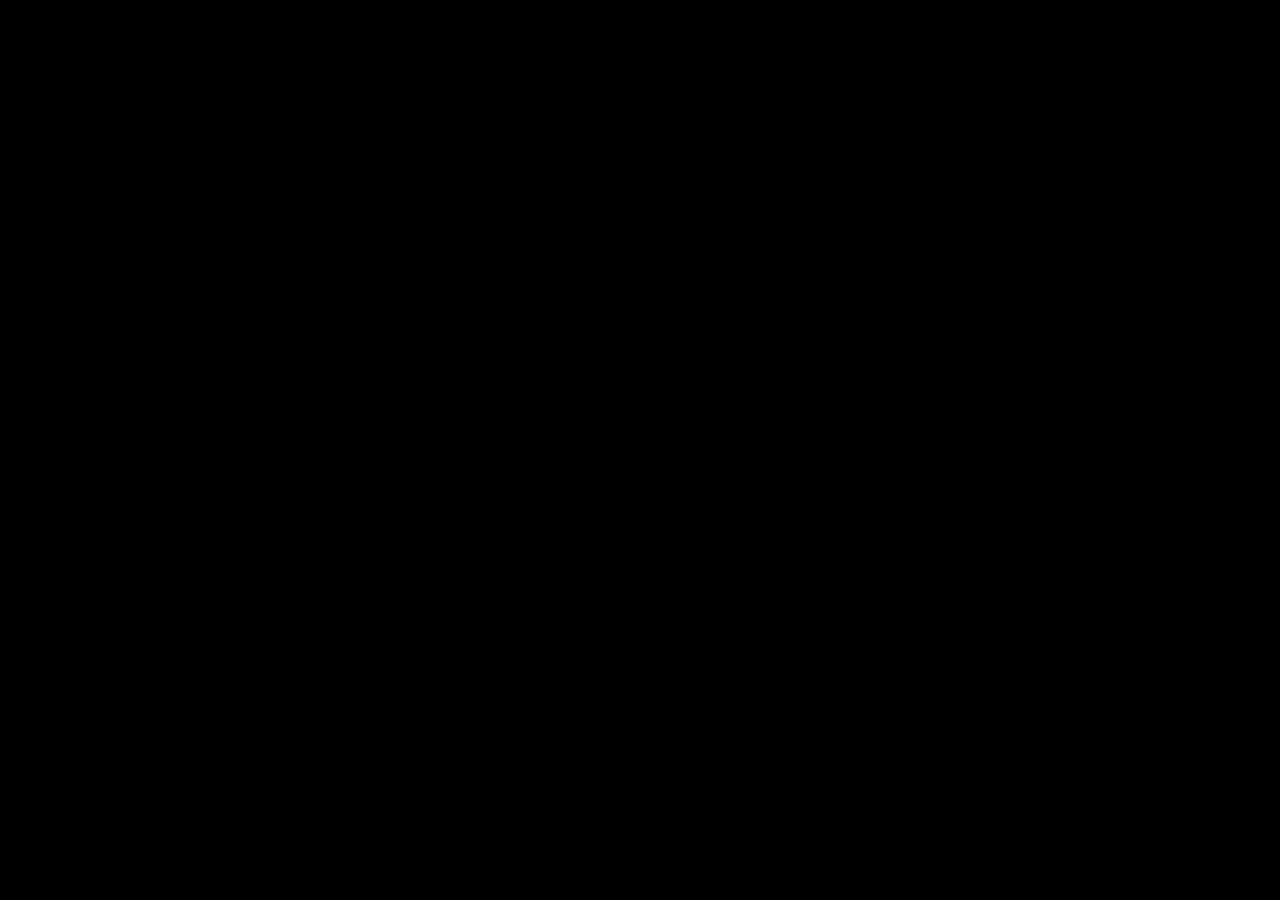
==== index.html @ bcbf8d5a "created index.html with base structur, SEO meta tags, title, favicon and link tag with href to the c" ====
<!DOCTYPE html>
<html lang="en">

    <head>        
        <meta charset="UTF-8">
        <meta name="viewport" content="width=device-width, initial-scale=1.0">
        <meta http-equiv="X-UA-Compatible" content="IE=edge">
        <!-- SEO -->
        <meta name="description" content="a simple reaction and skill online ball game">
        <meta name="keywords" content="game, ball, bounce ball game, game app, reaction, online game">
        <meta name="author" content="Puks's WebGames">
        <title>Bounce Ball | A Classic Online Ball Game</title>

        <!-- Favicon -->
        <link rel="icon" type="image/png" sizes="64x64" href="assets/img/favicon/BounceBall.png"/>                
        <!-- CSS stylesheet -->    
        <link rel="stylesheet" type="text/css" href="assets/css/style.css">        
    </head>

    <body>    
                    
    </body>
</html>
---- assets/css/style.css ----
/*BASE*/
* {
box-sizing: border-box;
padding: 0;
margin: 0;
}

html {
font-size: 100%;
font-family: Arial, Helvetica, sans-serif;
}

body {    
background-color: black;        
}

a {
color: inherit;
text-decoration: none;
}
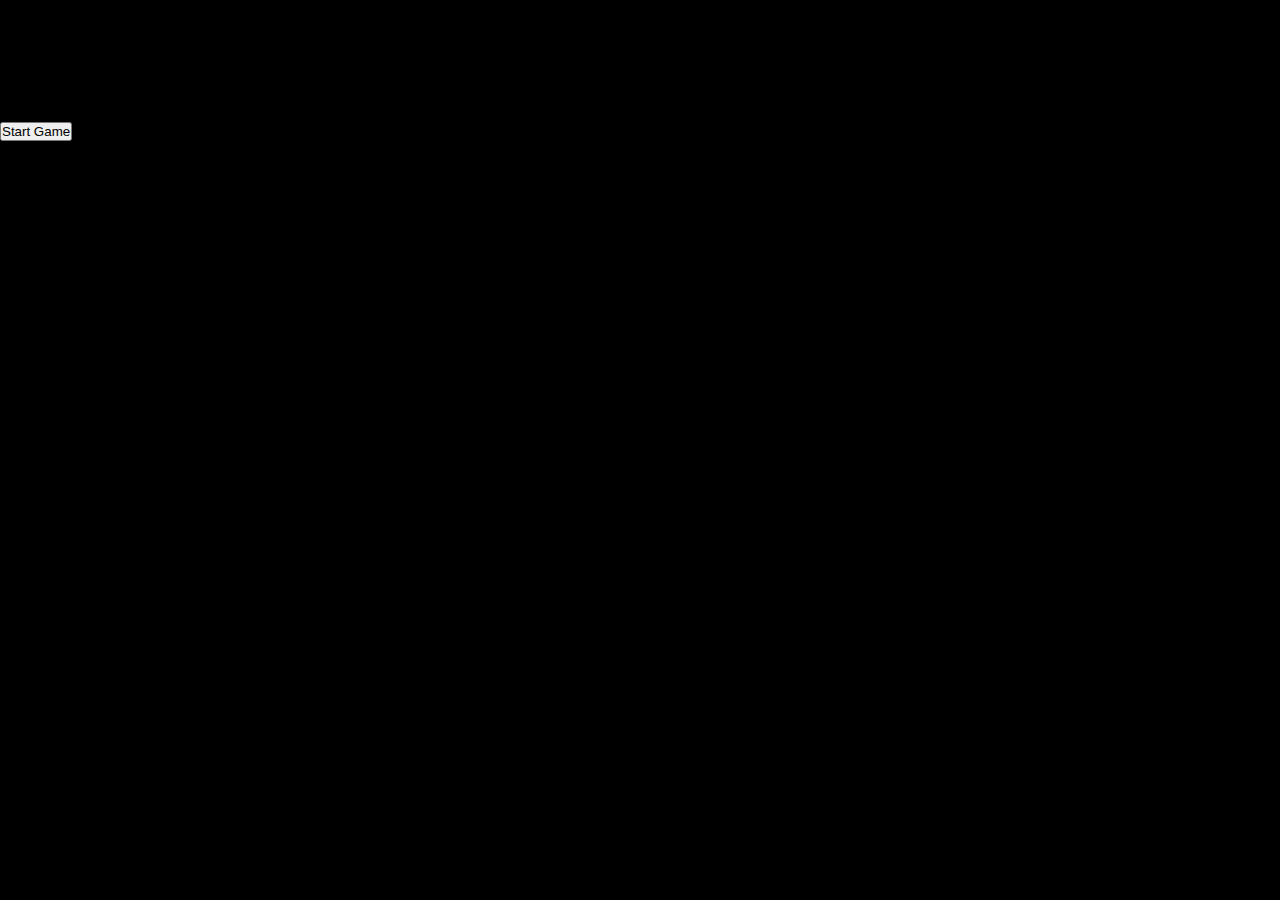
==== commit 83736056: "created main section with a container div, a titel, content and a button with href to the game" ====
--- a/index.html
+++ b/index.html
@@ -17,7 +17,24 @@
         <link rel="stylesheet" type="text/css" href="assets/css/style.css">        
     </head>
 
-    <body>    
-                    
+    <body>
+        <main class="">            
+            <div class="container">                                   
+                <h2 class="heading">Bounce Ball<br>Game</h2>
+                <h3 class="text">
+                    A ball is falling from the top to the bottom of the game box.
+                    The game is over when the ball hits the bottom or the top of the game box.
+                    You can click on the whole game box field to stop the ball from falling,
+                    but be carefull that the ball is not hitting the top, because the ball is bouncing up
+                    by every click.                   
+                </h3>
+                <!-- Start Game Button -->                
+                <button class="button">
+                    <a href="game.html" aria-label="Start Game">
+                        Start Game
+                    </a>
+                </button>                
+            </div>                      
+        </main>                    
     </body>
 </html>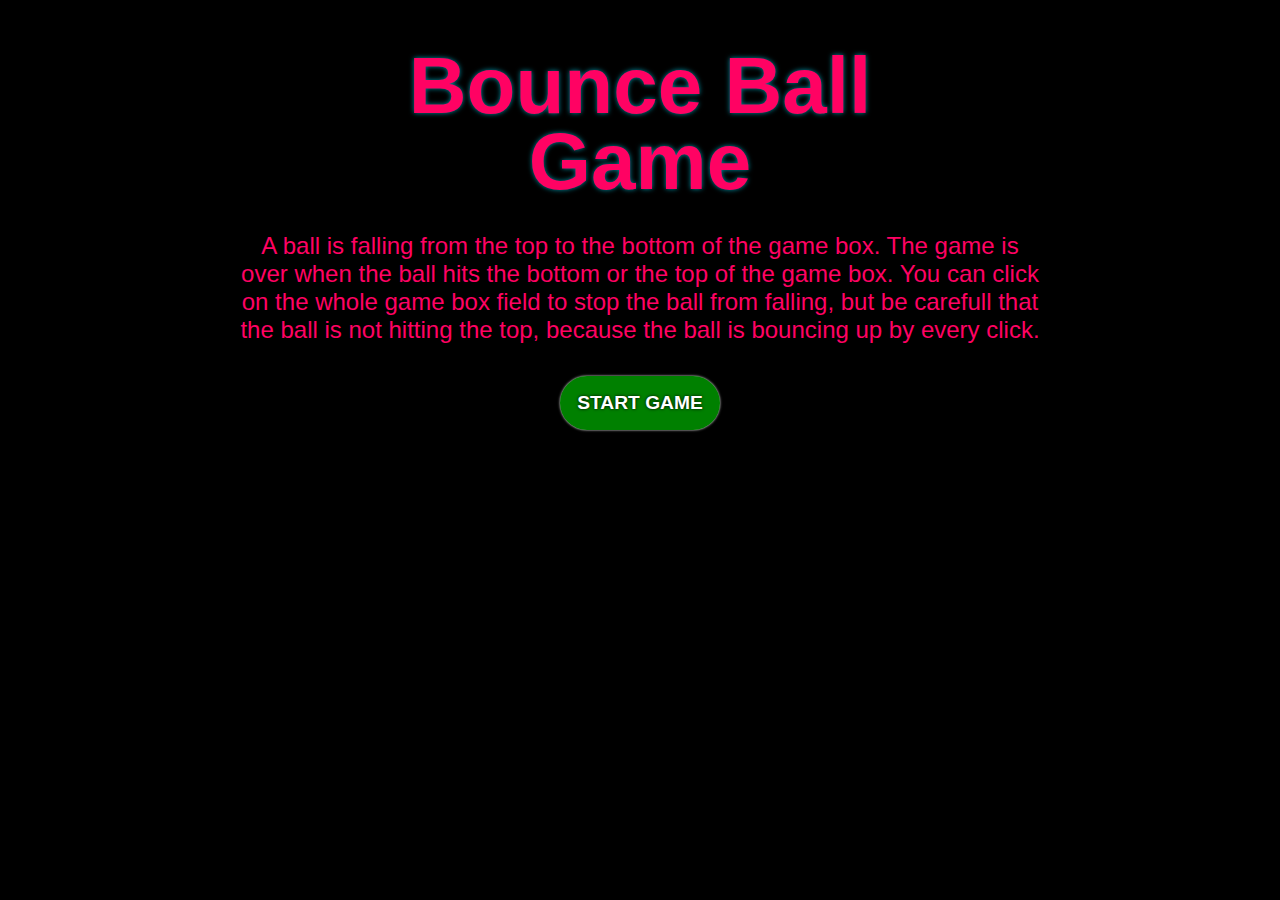
==== commit ad623bcc: "styled the index.html, button has a base class and extra class, a container class, a style class for" ====
--- a/index.html
+++ b/index.html
@@ -18,10 +18,10 @@
     </head>
 
     <body>
-        <main class="">            
+        <main class="intro">            
             <div class="container">                                   
-                <h2 class="heading">Bounce Ball<br>Game</h2>
-                <h3 class="text">
+                <h2 class="intro__heading">Bounce Ball<br>Game</h2>
+                <h3 class="intro__text">
                     A ball is falling from the top to the bottom of the game box.
                     The game is over when the ball hits the bottom or the top of the game box.
                     You can click on the whole game box field to stop the ball from falling,
@@ -29,7 +29,7 @@
                     by every click.                   
                 </h3>
                 <!-- Start Game Button -->                
-                <button class="button">
+                <button class="button button--green">
                     <a href="game.html" aria-label="Start Game">
                         Start Game
                     </a>
--- a/assets/css/style.css
+++ b/assets/css/style.css
@@ -17,4 +17,57 @@
 a {
 color: inherit;
 text-decoration: none;
+}
+
+/*COMPONENTS*/
+/*button*/
+.button {
+    display: inline-block;  
+    padding: 0.5rem 0.6rem;
+    margin-bottom: 2rem;   
+    color: white;
+    font-size: 1.2rem;
+    font-weight: bold;  
+    text-transform: uppercase;
+    text-shadow: 0 0 0.2rem black;    
+    border-radius: 2rem;
+    box-shadow: 0 0 0.15rem white;
+    cursor: pointer;
+}
+
+.button--green {
+    background-color: green;
+    border: 0.5rem solid green;
+    border-radius: 2rem;  
+}
+.button--green:hover {
+    background-color: rgb(4, 179, 4);
+}
+
+/*LAYOUT*/
+/*container*/
+.container {  
+    max-width: 50rem;/*720px*/
+    margin: 0px auto;   
+}
+
+/*PAGES*/
+/*Intro*/
+.intro {
+    color: rgb(255, 2, 99);   
+    text-align: center;   
+}
+
+.intro__heading {
+    margin: 3rem 0 2rem 0;
+    font-size: 5rem;
+    text-shadow: 0 0 0.3rem rgb(0, 141, 160);
+    line-height: 0.95;    
+}
+
+.intro__text {
+    margin-top: 0;
+    margin-bottom: 2rem;
+    font-size: 1.5rem;
+    font-weight: 250;  
 }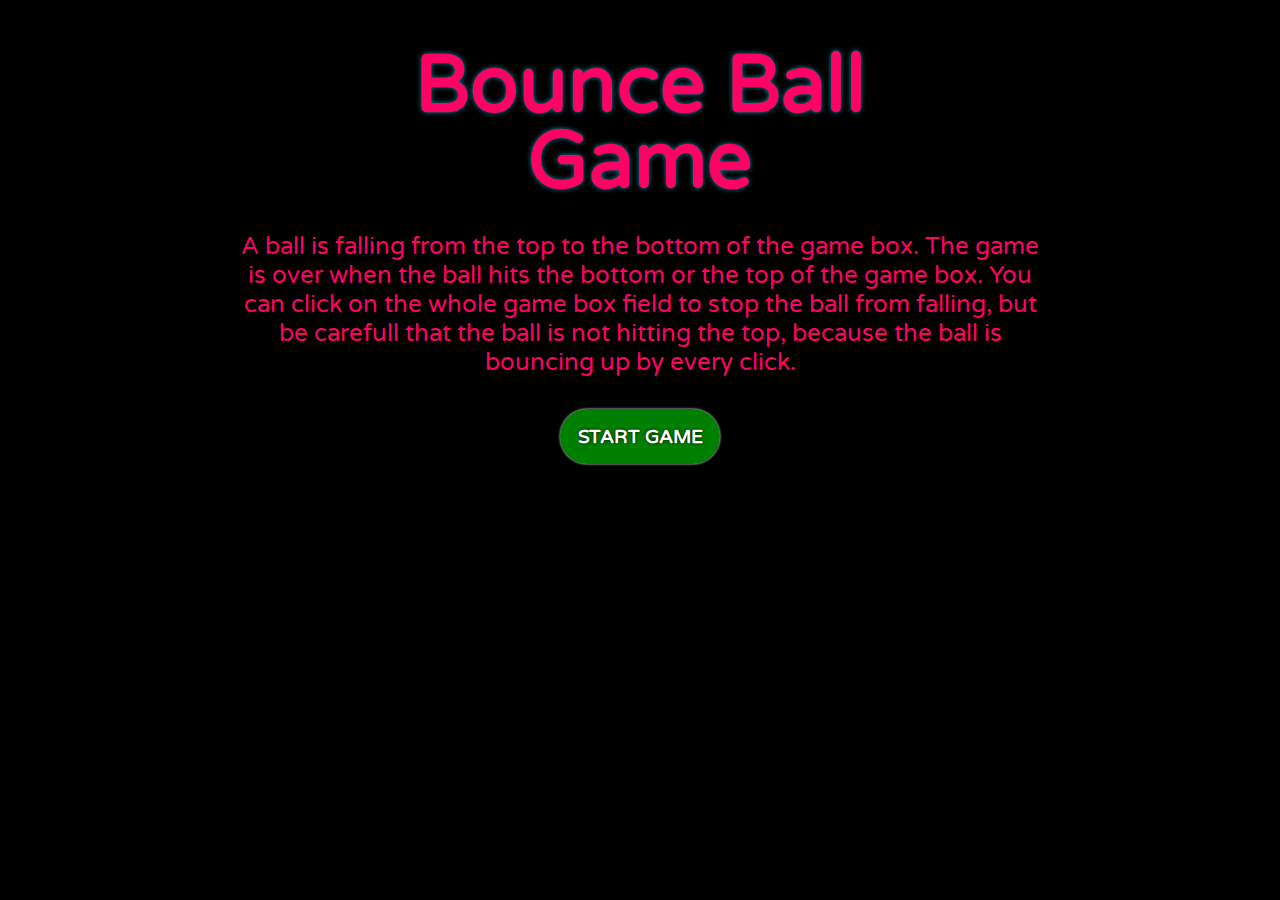
==== commit a0a054c9: "changed the font family to give the letters a rounder look, added google fonts link to the head tag," ====
--- a/index.html
+++ b/index.html
@@ -12,7 +12,10 @@
         <title>Bounce Ball | A Classic Online Ball Game</title>
 
         <!-- Favicon -->
-        <link rel="icon" type="image/png" sizes="64x64" href="assets/img/favicon/BounceBall.png"/>                
+        <link rel="icon" type="image/png" sizes="64x64" href="assets/img/favicon/BounceBall.png"/>
+        <!-- Google Fonts -->
+        <link rel="preconnect" href="https://fonts.gstatic.com">
+        <link href="https://fonts.googleapis.com/css2?family=Varela+Round&display=swap" rel="stylesheet">                
         <!-- CSS stylesheet -->    
         <link rel="stylesheet" type="text/css" href="assets/css/style.css">        
     </head>
@@ -21,19 +24,17 @@
         <main class="intro">            
             <div class="container">                                   
                 <h2 class="intro__heading">Bounce Ball<br>Game</h2>
-                <h3 class="intro__text">
+                <p class="intro__text">
                     A ball is falling from the top to the bottom of the game box.
                     The game is over when the ball hits the bottom or the top of the game box.
                     You can click on the whole game box field to stop the ball from falling,
                     but be carefull that the ball is not hitting the top, because the ball is bouncing up
                     by every click.                   
-                </h3>
-                <!-- Start Game Button -->                
-                <button class="button button--green">
-                    <a href="game.html" aria-label="Start Game">
-                        Start Game
-                    </a>
-                </button>                
+                </p>
+                <!-- Start Game Button -->                                
+                <a class="button button--green" type="button" href="game.html" aria-label="Start Game">
+                    Start Game
+                </a>                                
             </div>                      
         </main>                    
     </body>
--- a/assets/css/style.css
+++ b/assets/css/style.css
@@ -7,11 +7,13 @@
 
 html {
 font-size: 100%;
-font-family: Arial, Helvetica, sans-serif;
+font-family: 'Varela Round', sans-serif;
 }
 
 body {    
-background-color: black;        
+background-color: black;
+margin-top: 1rem; 
+/*margin top to give the gamefield a gap at the top*/        
 }
 
 a {
@@ -44,6 +46,27 @@
     background-color: rgb(4, 179, 4);
 }
 
+.button--red {
+    background-color: #c50021;
+    border: 0.4rem solid #c50021;
+    border-radius: 2rem;  
+}
+.button--red:hover {
+    background-color: #e71135;
+}
+
+.button--error {
+    color: black;
+    text-shadow: 0 0 0.125rem rgb(255, 50, 128);
+    background-color: rgb(0, 141, 160);
+    border: 0.4rem solid rgb(0, 141, 160);
+    border-radius: 2rem;
+    box-shadow: 0 0 0.2rem rgb(255, 2, 99);  
+}
+.button--error:hover {
+    background-color: rgb(0, 197, 223);
+} 
+
 /*LAYOUT*/
 /*container*/
 .container {  
@@ -68,6 +91,131 @@
 .intro__text {
     margin-top: 0;
     margin-bottom: 2rem;
-    font-size: 1.5rem;
-    font-weight: 250;  
+    font-size: 1.5rem;      
+}
+
+/*Game*/
+#game {
+    position: relative;
+    /*game needs relative position to give the div/ball an absoute position in the game field*/
+    width: 50vw;
+    height: 95vh;    
+    background-color: black;
+    border: solid 0.3rem rgb(0, 197, 223);
+    box-shadow: 0 0 1.5rem rgb(0, 141, 160);       
+}
+
+.center {  
+    margin: 0px auto;   
+}
+
+/*Modal*/
+/*Game-Over*/
+.game-over {   
+    position: fixed;
+    top: 0;
+    bottom: 0;
+    left: 0;
+    right: 0; 
+    justify-content: center;
+    align-items: center; 
+    z-index: 5;
+    color: black;
+    font-size: 2.5rem;   
+    text-align: center;    
+}
+
+.game-over__modal {
+    position: relative;  
+    margin: 0 auto;
+    width: 45rem;
+    min-height: 23rem;
+
+    overflow: auto;  
+
+    background-color: rgb(255, 2, 99);
+    border-radius: 0.25rem;  
+
+    /*move down into the screen from the top*/
+    animation-name: game-over__box--fade-in;
+    animation-duration: 1s;
+    animation-timing-function: ease-in-out;
+    animation-iteration-count: 1;
+    animation-fill-mode: backwards;
+}
+
+@keyframes game-over__box--fade-in {
+  0% {
+    transform: translate(0, calc(-50vh - 50%));
+    /*using translate, because it goes over the graphic card*/
+  }
+  100% {
+    transform: translate(0, 0);
+  }
+}
+
+.game-over__heading {
+    margin: 4.5rem 1rem 0 1rem;
+    text-shadow: 0 0 0.3rem rgb(0, 141, 160);   
+}
+
+.game-over__text {
+    margin: 1.5rem 1rem 1.85rem 1rem;     
+}
+
+/*404 Error Page*/
+.error {
+    color: rgb(0, 141, 160);   
+    text-align: center;   
+}
+
+.error__heading {
+    margin: 3rem 0 2rem 0;
+    font-size: 7rem;
+    text-shadow: 0 0 0.3rem rgb(255, 2, 99);
+    line-height: 0.95;    
+}
+
+.error__text {
+    margin-top: 0;
+    margin-bottom: 2rem;
+    font-size: 1.5rem;     
+}
+
+/** Breakpoints */
+/** 320px or smaller */
+@media (max-width: 20rem) {
+    .error__heading {
+        font-size: 2rem;
+    }
+    .button--red {
+        margin-bottom: 2rem;
+    }
+}
+/** 800px or smaller */
+@media (max-width: 50rem) {
+    .container {
+        max-width: 85%;        
+    }   
+    .intro__heading {    
+        font-size: 4rem;  
+    }
+    .intro__text {
+        padding: 0 1.5rem;
+        font-size: 1.2rem;        
+    }
+    #game {    
+        width: 90vw;
+        height: 95vh;
+    }    
+    .game-over__modal {
+        width: 100vw;
+        height: 100vh;                        
+    }
+    .game-over__text {
+        font-size: 1.7rem;
+    }
+    .error__heading {
+        font-size: 5rem;
+    }
 }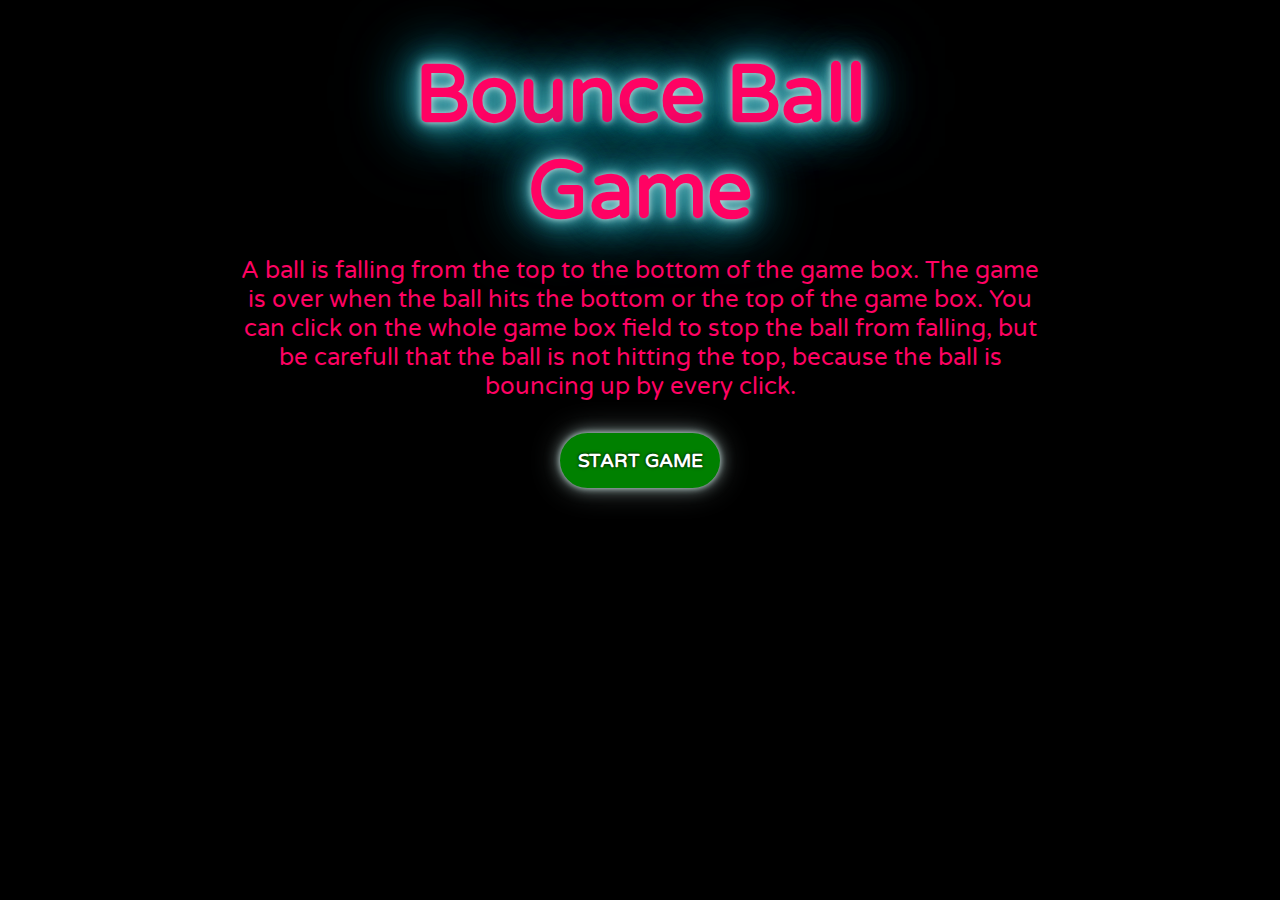
==== commit d6bdc496: "pimped the text and box shadows over all pages to get a more neon style look" ====
--- a/index.html
+++ b/index.html
@@ -32,7 +32,7 @@
                     by every click.                   
                 </p>
                 <!-- Start Game Button -->                                
-                <a class="button button--green" type="button" href="game.html" aria-label="Start Game">
+                <a class="button button--green shadow--white" type="button" href="game.html" aria-label="Start Game">
                     Start Game
                 </a>                                
             </div>                      
--- a/assets/css/style.css
+++ b/assets/css/style.css
@@ -32,8 +32,7 @@
     font-weight: bold;  
     text-transform: uppercase;
     text-shadow: 0 0 0.2rem black;    
-    border-radius: 2rem;
-    box-shadow: 0 0 0.15rem white;
+    border-radius: 2rem;    
     cursor: pointer;
 }
 
@@ -65,7 +64,30 @@
 }
 .button--error:hover {
     background-color: rgb(0, 197, 223);
-} 
+}
+
+.shadow--white {
+    box-shadow:
+    0 0 6px rgba(202,228,225,0.92),
+    0 0 15px rgba(202,228,225,0.5),
+    0 0 30px rgba(202,228,225,0.34);
+}
+
+.shadow--blue {
+    box-shadow:
+    0 0 6px rgba(202,228,225,0.5),
+    0 0 15px rgba(0, 122, 138,0.34),
+    0 0 12px rgba(0, 122, 138, 0.4),
+    0 0 30px rgba(0, 122, 138,0.34);
+}
+
+.shadow--pink {
+    box-shadow:
+    0 0 6px rgba(202,228,225,0.5),    
+    0 0 15px rgba(202,228,225,0.34),
+    0 0 12px rgba(223, 0, 85, 0.52),
+    0 0 21px rgba(223, 0, 85,0.92); 
+}
 
 /*LAYOUT*/
 /*container*/
@@ -82,10 +104,18 @@
 }
 
 .intro__heading {
-    margin: 3rem 0 2rem 0;
-    font-size: 5rem;
-    text-shadow: 0 0 0.3rem rgb(0, 141, 160);
-    line-height: 0.95;    
+  margin: 3rem 0 1rem 0;
+  font-size: 5rem;  
+  text-shadow:
+    0 0 6px rgba(202,228,225,0.92),
+    0 0 15px rgba(202,228,225,0.5),
+    0 0 30px rgba(202,228,225,0.34),
+    0 0 12px rgba(0, 141, 160,0.52),
+    0 0 21px rgba(0, 141, 160,0.92),
+    0 0 34px rgba(0, 141, 160,0.78),
+    0 0 54px rgba(0, 141, 160,0.92),
+    0 0 65px rgba(0, 141, 160,0.85),
+    0 0 79px rgba(0, 141, 160,0.95);     
 }
 
 .intro__text {
@@ -100,9 +130,20 @@
     /*game needs relative position to give the div/ball an absoute position in the game field*/
     width: 50vw;
     height: 95vh;    
-    background-color: black;
+    background-color: transparent;
     border: solid 0.3rem rgb(0, 197, 223);
-    box-shadow: 0 0 1.5rem rgb(0, 141, 160);       
+    box-shadow:
+    0 0 6px rgba(202,228,225,0.92),
+    0 0 15px rgba(202,228,225,0.5),
+    0 0 30px rgba(202,228,225,0.34),
+    0 0 12px rgba(0, 141, 160,0.52),
+    0 0 21px rgba(0, 141, 160,0.92),
+    0 0 34px rgba(0, 141, 160,0.78),
+    0 0 54px rgba(0, 141, 160,0.92),
+    0 0 65px rgba(0, 141, 160,0.85),
+    0 0 79px rgba(0, 141, 160,0.95);
+    z-index: 2;
+    /*a z-index is needed for the lay over the count down modal*/       
 }
 
 .center {  
@@ -122,7 +163,8 @@
     z-index: 5;
     color: black;
     font-size: 2.5rem;   
-    text-align: center;    
+    text-align: center; 
+    z-index: 3;   
 }
 
 .game-over__modal {
@@ -155,15 +197,24 @@
 }
 
 .game-over__heading {
-    margin: 4.5rem 1rem 0 1rem;
-    text-shadow: 0 0 0.3rem rgb(0, 141, 160);   
+  margin-top: 4.5rem;  
+  text-shadow:
+    0 0 6px rgba(202,228,225,0.5),
+    0 0 15px rgba(202,228,225,0.34),
+    0 0 12px rgba(0, 122, 138, 0.62),
+    0 0 21px rgba(0, 122, 138,0.92),
+    0 0 34px rgba(0, 122, 138,0.78),
+    0 0 54px rgba(0, 122, 138,0.92),
+    0 0 65px rgba(0, 122, 138,0.85),
+    0 0 79px rgba(0, 122, 138,0.95);   
 }
 
 .game-over__text {
     margin: 1.5rem 1rem 1.85rem 1rem;     
 }
 
-/*404 Error Page*/
+/*Error Pages*/
+/*404*/
 .error {
     color: rgb(0, 141, 160);   
     text-align: center;   
@@ -171,9 +222,17 @@
 
 .error__heading {
     margin: 3rem 0 2rem 0;
-    font-size: 7rem;
-    text-shadow: 0 0 0.3rem rgb(255, 2, 99);
+    font-size: 7rem;    
     line-height: 0.95;    
+    text-shadow:
+    0 0 6px rgba(202,228,225,0.6),    
+    0 0 30px rgba(202,228,225,0.34),
+    0 0 12px rgba(255, 2, 99,0.52),
+    0 0 21px rgba(255, 2, 99,0.92),
+    0 0 34px rgba(255, 2, 99,0.78),
+    0 0 54px rgba(255, 2, 99,0.92),
+    0 0 65px rgba(255, 2, 99,0.85),
+    0 0 79px rgba(255, 2, 99,0.95);      
 }
 
 .error__text {
@@ -187,10 +246,7 @@
 @media (max-width: 20rem) {
     .error__heading {
         font-size: 2rem;
-    }
-    .button--red {
-        margin-bottom: 2rem;
-    }
+    }    
 }
 /** 800px or smaller */
 @media (max-width: 50rem) {
